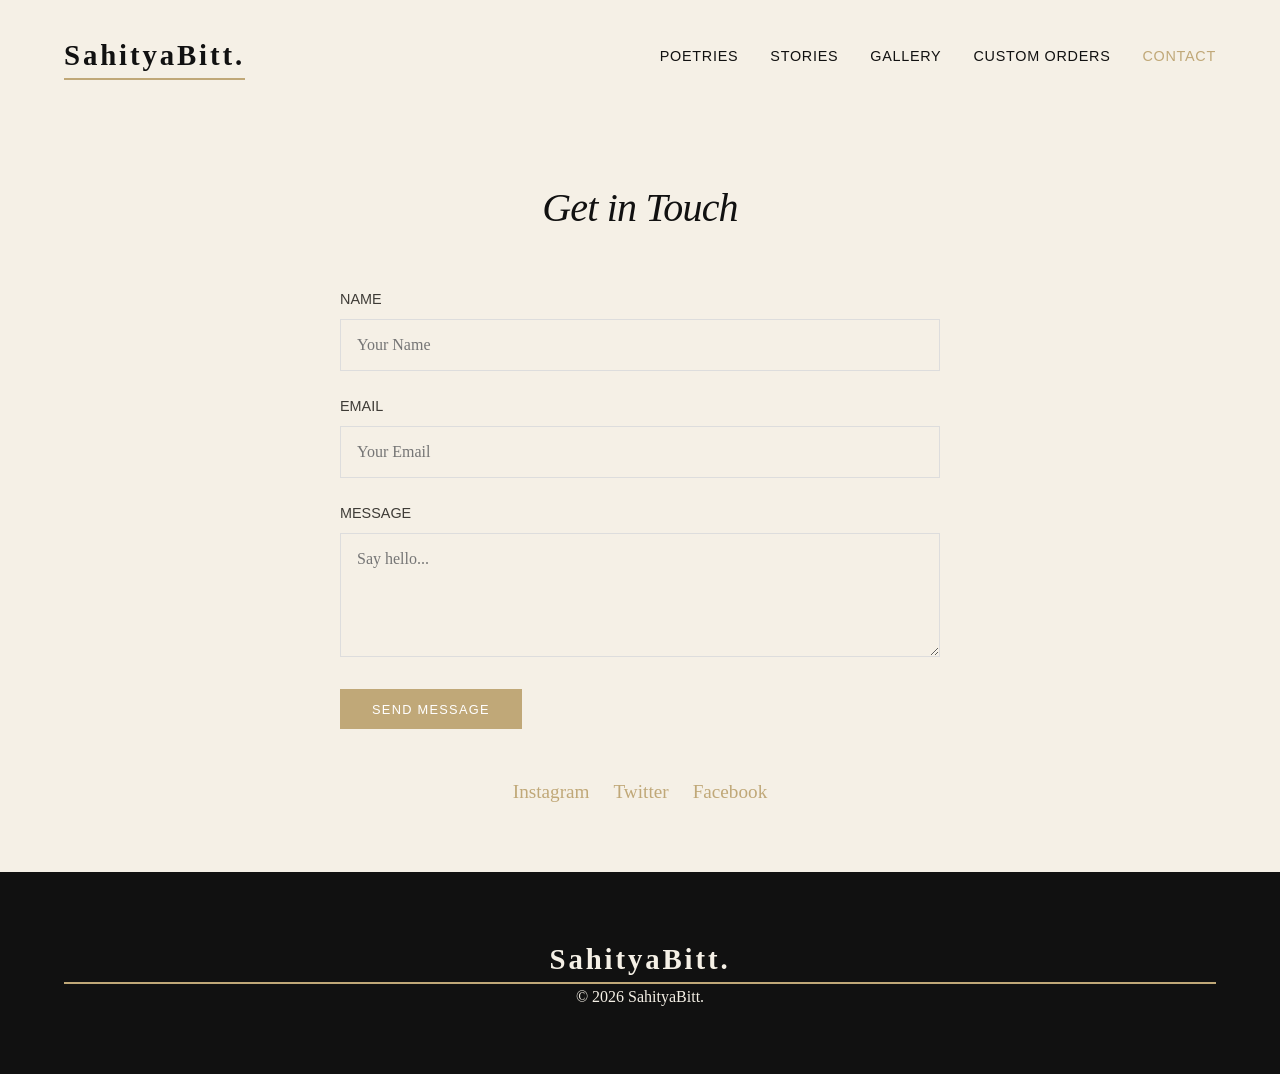
==== contact.html @ 7b183e56 "Create contact.html" ====
<!DOCTYPE html>
<html lang="en">
<head>
    <meta charset="UTF-8">
    <meta name="viewport" content="width=device-width, initial-scale=1.0">
    <title>SahityaBitt | Contact</title>
    <link rel="stylesheet" href="css/style.css">
</head>
<body>

    <nav>
        <a href="index.html" class="logo">SahityaBitt.</a>
        <ul class="nav-links">
            <li><a href="poetries.html">Poetries</a></li>
            <li><a href="stories.html">Stories</a></li>
            <li><a href="gallery.html">Gallery</a></li>
            <li><a href="custom.html">Custom Orders</a></li>
            <li><a href="contact.html" style="color: var(--accent-color);">Contact</a></li>
        </ul>
    </nav>

    <section class="container">
        <h2 class="section-title">Get in Touch</h2>
        <div class="form-container">
            <form>
                <div class="form-group">
                    <label>Name</label>
                    <input type="text" placeholder="Your Name">
                </div>
                <div class="form-group">
                    <label>Email</label>
                    <input type="email" placeholder="Your Email">
                </div>
                <div class="form-group">
                    <label>Message</label>
                    <textarea rows="5" placeholder="Say hello..."></textarea>
                </div>
                <button type="submit" class="btn">Send Message</button>
            </form>

            <div class="social-links" style="margin-top: 3rem;">
                <a href="#">Instagram</a>
                <a href="#">Twitter</a>
                <a href="#">Facebook</a>
            </div>
        </div>
    </section>

    <footer>
        <div class="logo">SahityaBitt.</div>
        <p>&copy; 2026 SahityaBitt.</p>
    </footer>

    <script src="js/script.js"></script>
</body>
</html>
---- css/style.css ----
/* SahityaBitt - Stylesheet */

:root {
    --bg-color: #f5f0e6;
    --text-color: #3e3b36;
    --header-color: #111111;
    --accent-color: #c0a878;
    --secondary-accent: #d4c5a9;
    --white: #ffffff;
    --font-main: 'Georgia', serif;
    --font-ui: 'Helvetica Neue', sans-serif;
}

* {
    margin: 0;
    padding: 0;
    box-sizing: border-box;
}

body {
    background-color: var(--bg-color);
    color: var(--text-color);
    font-family: var(--font-main);
    line-height: 1.6;
    overflow-x: hidden;
}

/* --- Typography --- */
h1, h2, h3, h4 {
    color: var(--header-color);
    font-weight: normal;
    letter-spacing: -0.02em;
}

a {
    text-decoration: none;
    color: var(--header-color);
    transition: color 0.3s ease;
}

a:hover {
    color: var(--accent-color);
}

/* --- Navigation --- */
nav {
    display: flex;
    justify-content: space-between;
    align-items: center;
    padding: 2rem 5%;
    background-color: transparent;
}

.logo {
    font-size: 1.8rem;
    font-weight: bold;
    letter-spacing: 0.1em;
    border-bottom: 2px solid var(--accent-color);
}

.nav-links {
    list-style: none;
    display: flex;
    gap: 2rem;
}

.nav-links li a {
    font-family: var(--font-ui);
    font-size: 0.9rem;
    text-transform: uppercase;
    letter-spacing: 0.05em;
}

/* --- Hero Section --- */
.hero {
    height: 80vh;
    width: 100%;
    position: relative;
    display: flex;
    align-items: center;
    justify-content: center;
    text-align: center;
    color: var(--white);
    overflow: hidden;
}

.hero-bg {
    position: absolute;
    top: 0;
    left: 0;
    width: 100%;
    height: 100%;
    /* Basantapur/Heritage Style Image */
    background-image: url('https://images.unsplash.com/photo-1544634076-a90160ddf44c?q=80&w=1920&auto=format&fit=crop');
    background-size: cover;
    background-position: center;
    filter: brightness(0.6) sepia(0.2);
    z-index: -1;
}

.hero-content h1 {
    color: var(--white);
    font-size: 4rem;
    margin-bottom: 1rem;
    animation: fadeUp 1s ease forwards;
}

.hero-content p {
    font-size: 1.2rem;
    max-width: 600px;
    margin: 0 auto 2rem;
    opacity: 0.9;
    animation: fadeUp 1.2s ease forwards;
}

.btn {
    display: inline-block;
    padding: 0.8rem 2rem;
    background-color: var(--accent-color);
    color: var(--white);
    font-family: var(--font-ui);
    text-transform: uppercase;
    letter-spacing: 0.1em;
    font-size: 0.8rem;
    transition: all 0.3s ease;
    border: none;
    cursor: pointer;
}

.btn:hover {
    background-color: var(--text-color);
    transform: translateY(-2px);
}

/* --- Layouts & Grids --- */
.container {
    max-width: 1400px;
    margin: 4rem auto;
    padding: 0 5%;
}

.section-title {
    text-align: center;
    font-size: 2.5rem;
    margin-bottom: 3rem;
    font-style: italic;
}

/* Masonry Grid */
.grid {
    display: grid;
    grid-template-columns: repeat(auto-fill, minmax(300px, 1fr));
    grid-auto-rows: 250px;
    gap: 20px;
}

.card {
    background: var(--white);
    position: relative;
    overflow: hidden;
    cursor: pointer;
    transition: transform 0.4s ease, box-shadow 0.4s ease;
    opacity: 0; /* Hidden for scroll animation */
    transform: translateY(20px);
}

.card.visible {
    opacity: 1;
    transform: translateY(0);
}

.card:hover {
    transform: translateY(-5px);
    box-shadow: 0 15px 30px rgba(0,0,0,0.1);
}

.card img {
    width: 100%;
    height: 100%;
    object-fit: cover;
    transition: transform 0.6s ease;
}

.card:hover img {
    transform: scale(1.05);
}

.card-overlay {
    position: absolute;
    bottom: 0;
    left: 0;
    width: 100%;
    background: linear-gradient(to top, rgba(0,0,0,0.8), transparent);
    padding: 2rem 1.5rem 1.5rem;
    color: var(--white);
    transform: translateY(20px);
    transition: transform 0.4s ease;
}

.card:hover .card-overlay {
    transform: translateY(0);
}

.card-title {
    color: var(--white);
    font-size: 1.4rem;
    margin-bottom: 0.5rem;
}

.card-excerpt {
    font-size: 0.9rem;
    opacity: 0.8;
    display: -webkit-box;
    -webkit-line-clamp: 2;
    -webkit-box-orient: vertical;
    overflow: hidden;
}

/* Card Sizes */
.card.wide {
    grid-column: span 2;
}

.card.tall {
    grid-row: span 2;
}

/* --- Modal --- */
.modal {
    position: fixed;
    top: 0;
    left: 0;
    width: 100%;
    height: 100%;
    background: rgba(17, 17, 17, 0.95);
    z-index: 1000;
    display: flex;
    justify-content: center;
    align-items: center;
    opacity: 0;
    pointer-events: none;
    transition: opacity 0.3s ease;
}

.modal.active {
    opacity: 1;
    pointer-events: all;
}

.modal-content {
    background: var(--bg-color);
    width: 90%;
    max-width: 800px;
    height: 85vh;
    display: flex;
    flex-direction: column;
    position: relative;
    overflow-y: auto;
    box-shadow: 0 20px 50px rgba(0,0,0,0.5);
}

.close-btn {
    position: absolute;
    top: 20px;
    right: 20px;
    font-size: 2rem;
    cursor: pointer;
    color: var(--header-color);
    z-index: 10;
}

.modal-image {
    width: 100%;
    height: 300px;
    object-fit: cover;
}

.modal-text {
    padding: 3rem;
}

.modal-text h2 {
    font-size: 2.5rem;
    margin-bottom: 2rem;
    border-bottom: 1px solid var(--accent-color);
    padding-bottom: 1rem;
}

.modal-text p {
    font-size: 1.1rem;
    white-space: pre-line; /* Preserves poetic line breaks */
    margin-bottom: 1.5rem;
}

/* --- Forms --- */
.form-container {
    max-width: 600px;
    margin: 0 auto;
}

.form-group {
    margin-bottom: 1.5rem;
}

label {
    display: block;
    margin-bottom: 0.5rem;
    font-family: var(--font-ui);
    font-size: 0.9rem;
    text-transform: uppercase;
}

input, textarea, select {
    width: 100%;
    padding: 1rem;
    border: 1px solid #ddd;
    background: transparent;
    font-family: var(--font-main);
    font-size: 1rem;
    transition: border-color 0.3s;
}

input:focus, textarea:focus {
    outline: none;
    border-color: var(--accent-color);
}

/* --- Footer --- */
footer {
    background: var(--header-color);
    color: var(--bg-color);
    padding: 4rem 5%;
    text-align: center;
    margin-top: 4rem;
}

.social-links {
    margin: 2rem 0;
    display: flex;
    justify-content: center;
    gap: 1.5rem;
}

.social-links a {
    color: var(--accent-color);
    font-size: 1.2rem;
}

/* --- Animations --- */
@keyframes fadeUp {
    from { opacity: 0; transform: translateY(30px); }
    to { opacity: 1; transform: translateY(0); }
}

/* Responsive */
@media (max-width: 768px) {
    .nav-links { display: none; } /* Simplified for demo */
    .hero-content h1 { font-size: 2.5rem; }
    .card.wide { grid-column: span 1; }
    .modal-text { padding: 1.5rem; }
}
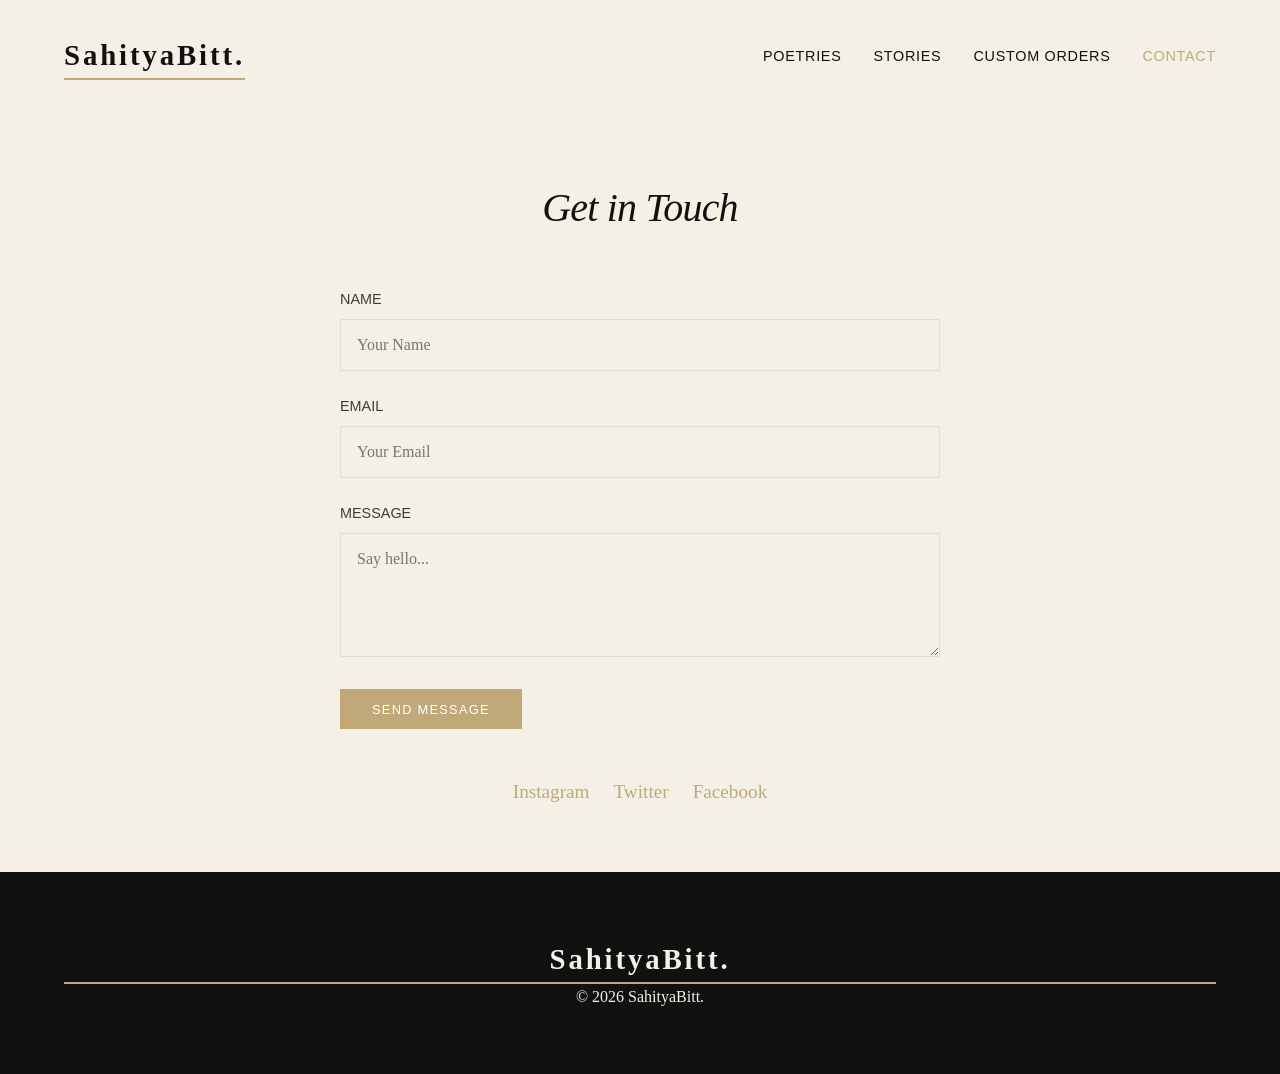
==== commit 229cf223: "Update contact.html" ====
--- a/contact.html
+++ b/contact.html
@@ -13,7 +13,7 @@
         <ul class="nav-links">
             <li><a href="poetries.html">Poetries</a></li>
             <li><a href="stories.html">Stories</a></li>
-            <li><a href="gallery.html">Gallery</a></li>
+            
             <li><a href="custom.html">Custom Orders</a></li>
             <li><a href="contact.html" style="color: var(--accent-color);">Contact</a></li>
         </ul>
--- a/css/style.css
+++ b/css/style.css
@@ -90,8 +90,8 @@
     left: 0;
     width: 100%;
     height: 100%;
-    /* Basantapur/Heritage Style Image */
-    background-image: url('https://images.unsplash.com/photo-1544634076-a90160ddf44c?q=80&w=1920&auto=format&fit=crop');
+    /* Updated: Specific image of Basantapur (Kathmandu Durbar Square) */
+    background-image: url('https://images.unsplash.com/photo-1582650625119-3a31f8fa2699?q=80&w=1920&auto=format&fit=crop');
     background-size: cover;
     background-position: center;
     filter: brightness(0.6) sepia(0.2);
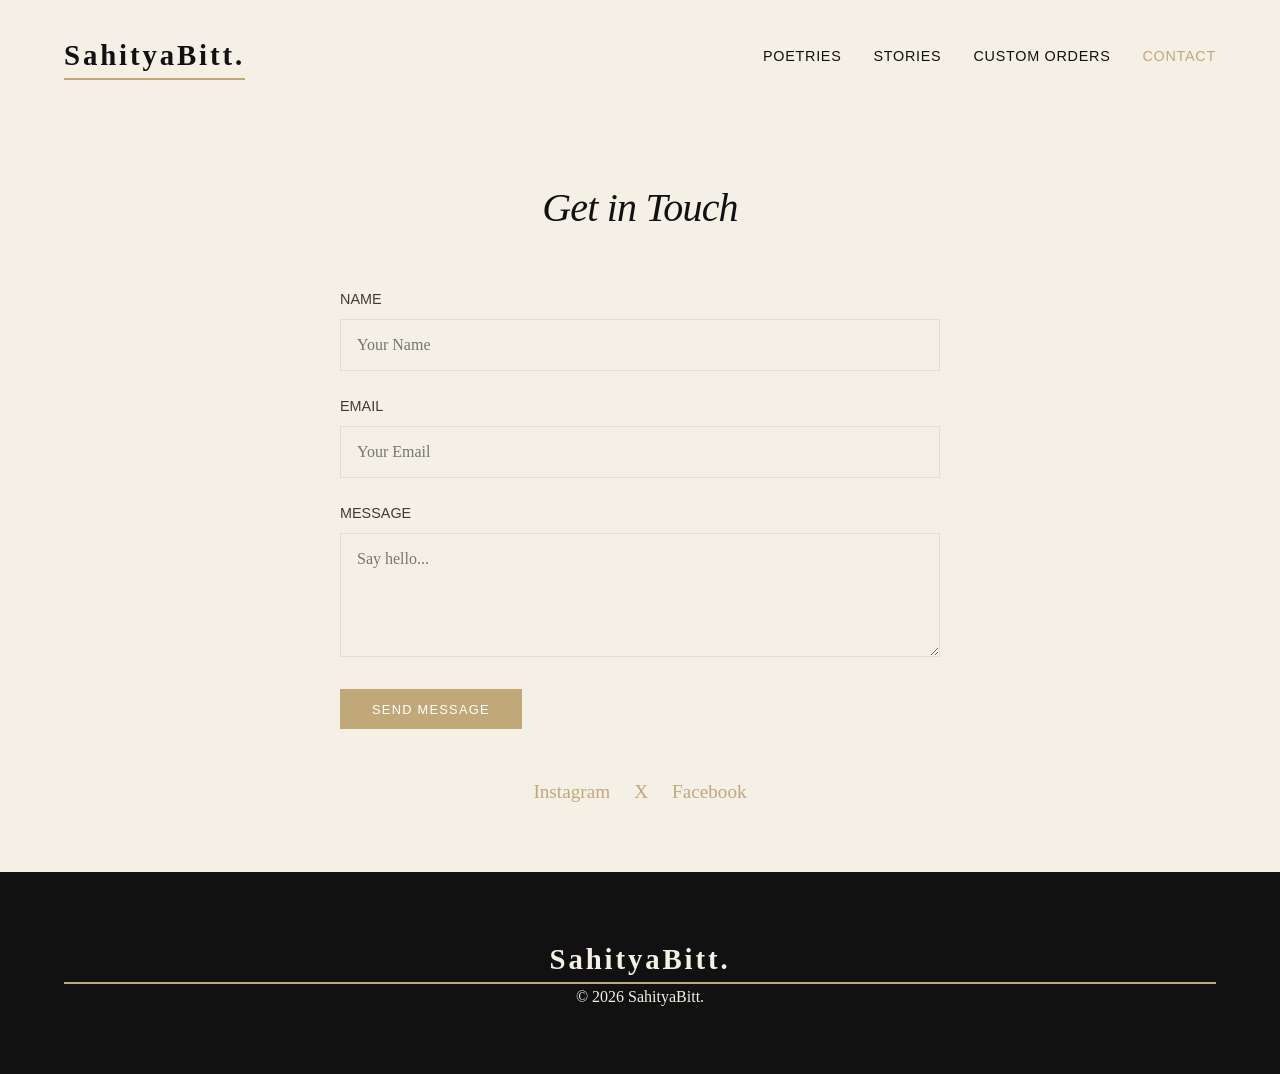
==== commit 45b7d742: "Update contact.html" ====
--- a/contact.html
+++ b/contact.html
@@ -39,9 +39,9 @@
             </form>
 
             <div class="social-links" style="margin-top: 3rem;">
-                <a href="#">Instagram</a>
-                <a href="#">Twitter</a>
-                <a href="#">Facebook</a>
+                <a href="https://www.instagram.com">Instagram</a>
+                <a href="https://www.X.com">X</a>
+                <a href="https://www.facebook.com">Facebook</a>
             </div>
         </div>
     </section>
--- a/css/style.css
+++ b/css/style.css
@@ -91,8 +91,7 @@
     width: 100%;
     height: 100%;
     /* Updated: Specific image of Basantapur (Kathmandu Durbar Square) */
-    background-image: url('https://images.unsplash.com/photo-1582650625119-3a31f8fa2699?q=80&w=1920&auto=format&fit=crop');
-    background-size: cover;
+    background-image: url('../basantapur.jpg');    background-size: cover;
     background-position: center;
     filter: brightness(0.6) sepia(0.2);
     z-index: -1;
@@ -359,3 +358,145 @@
     .card.wide { grid-column: span 1; }
     .modal-text { padding: 1.5rem; }
 }
+.branding-hero {
+    background-color: #fcfaf7; /* Slightly lighter than bg for contrast */
+    padding: 6rem 5%;
+    text-align: center;
+    border-bottom: 1px solid var(--secondary-accent);
+}
+
+.subtitle {
+    text-transform: uppercase;
+    letter-spacing: 0.2em;
+    font-size: 0.8rem;
+    color: var(--accent-color);
+    font-family: var(--font-ui);
+    display: block;
+    margin-bottom: 1rem;
+}
+
+.branding-hero h2 {
+    font-size: 3rem;
+    margin-bottom: 1.5rem;
+    font-style: italic;
+}
+
+.branding-hero p {
+    max-width: 700px;
+    margin: 0 auto 4rem;
+    font-size: 1.2rem;
+    color: #555;
+}
+
+.process-steps {
+    display: grid;
+    grid-template-columns: repeat(auto-fit, minmax(200px, 1fr));
+    gap: 3rem;
+    margin-top: 2rem;
+}
+
+.step-num {
+    font-family: var(--font-ui);
+    color: var(--secondary-accent);
+    font-size: 3rem;
+    font-weight: 200;
+    display: block;
+}
+
+.step h4 {
+    margin: 1rem 0;
+    font-size: 1.3rem;
+}
+
+.step p {
+    font-size: 0.95rem;
+    line-height: 1.4;
+}
+/* Branding Cards Grid */
+.branding-grid {
+    display: grid;
+    grid-template-columns: repeat(auto-fit, minmax(280px, 1fr));
+    gap: 2rem;
+    margin-bottom: 5rem;
+}
+
+.brand-card {
+    background: #fff;
+    padding: 2.5rem;
+    border: 1px solid var(--secondary-accent);
+    transition: all 0.4s ease;
+    opacity: 0;
+    transform: translateY(30px);
+    animation: fadeUp 0.8s forwards;
+}
+
+.brand-card:nth-child(2) { animation-delay: 0.2s; }
+.brand-card:nth-child(3) { animation-delay: 0.4s; }
+
+.brand-card:hover {
+    border-color: var(--accent-color);
+    background: #fdfcf9;
+    box-shadow: 0 10px 30px rgba(192, 168, 120, 0.1);
+}
+
+/* Form Card Pop-up Styling */
+.form-popup-card {
+    background: #fff;
+    max-width: 700px;
+    margin: 0 auto;
+    padding: 3.5rem;
+    border-radius: 2px;
+    box-shadow: 0 30px 60px rgba(0,0,0,0.05);
+    border-top: 4px solid var(--accent-color); /* Elegant top accent */
+    position: relative;
+    opacity: 0;
+    transform: scale(0.95);
+    transition: all 0.6s cubic-bezier(0.165, 0.84, 0.44, 1);
+}
+
+.form-popup-card.visible {
+    opacity: 1;
+    transform: scale(1);
+    margin-top: -2rem; /* Pulls it up slightly into the section above */
+}
+
+.form-header {
+    text-align: center;
+    margin-bottom: 3rem;
+}
+
+.form-header h3 {
+    font-size: 2.2rem;
+    font-style: italic;
+    margin-bottom: 0.5rem;
+}
+
+.form-header p {
+    color: var(--accent-color);
+    font-size: 0.9rem;
+    letter-spacing: 0.1em;
+    text-transform: uppercase;
+}
+
+.form-row {
+    display: grid;
+    grid-template-columns: 1fr 1fr;
+    gap: 1.5rem;
+}
+
+.wide-btn {
+    width: 100%;
+    margin-top: 1rem;
+    padding: 1.2rem;
+    font-size: 1rem;
+}
+
+/* Animation for the card */
+@keyframes fadeUp {
+    to { opacity: 1; transform: translateY(0); }
+}
+
+@media (max-width: 600px) {
+    .form-row { grid-template-columns: 1fr; }
+    .form-popup-card { padding: 2rem; }
+}
